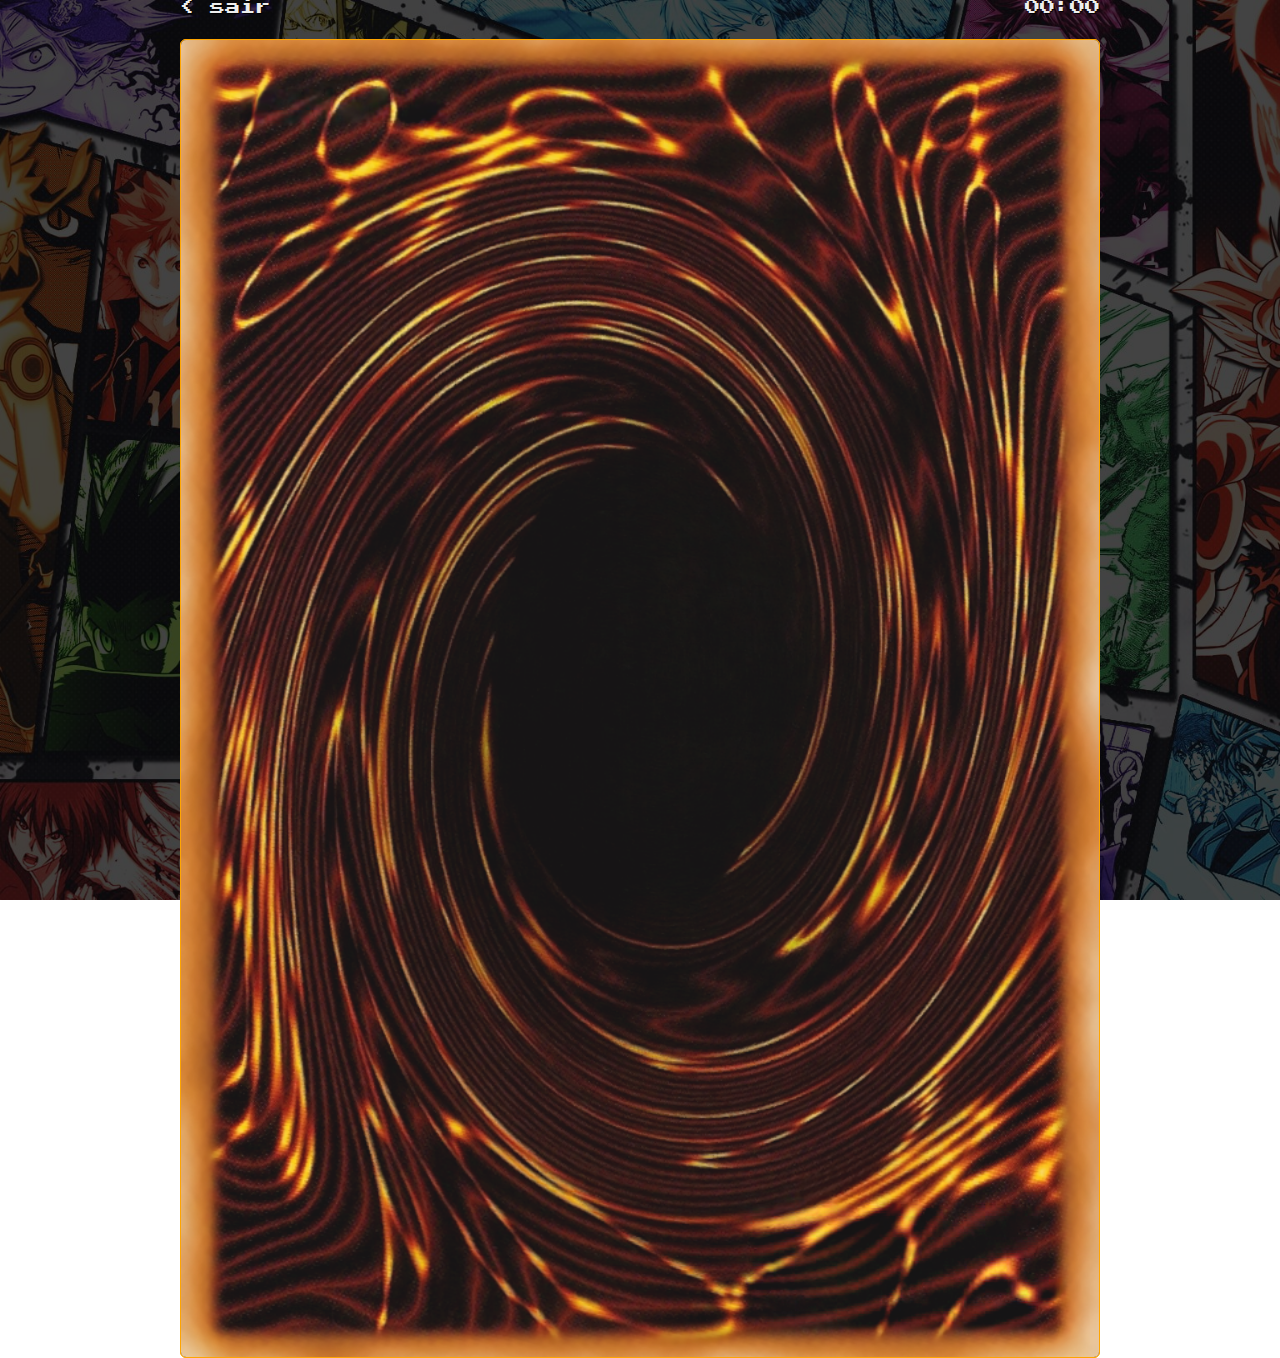
==== pages/cards.html @ c7760f0d "add style page cards" ====
<!DOCTYPE html>
<html lang="pt-BR">
  <head>
    <meta charset="UTF-8" />
    <meta name="viewport" content="width=device-width, initial-scale=1.0" />
    <meta name="description" content="Jogo da memória com imagens de animes" />
    <meta name="author" content="JoaoPaulo" />
    <meta name="creator" content="Reprograma Jucás" />
    <link rel="shortcut icon" href="./images/logo-rj.png" type="image/x-icon" />
    <link rel="preconnect" href="https://fonts.googleapis.com" />
    <link rel="preconnect" href="https://fonts.gstatic.com" crossorigin />
    <link
      href="https://fonts.googleapis.com/css2?family=Press+Start+2P&display=swap"
      rel="stylesheet"
    />
    <title>Memory Game</title>
    <link rel="stylesheet" href="../styles/cards.css" />
    <script src="../scripts/cards.js" defer></script>
  </head>
  <body>
    <div class="container">
      <main>
        <aside>
          <button>&lt; sair</button>
          <div class="dataPlayer">
            <span class="playerName"></span>
            <span class="timer">00:00</span>
          </div>
        </aside>

        <div class="gridCards">
          <div class="card" name="">
            <div class="front">
              <img src="../images/card_1.jpg" alt="" />
            </div>
            <div class="back">
              <img src="../images/yugioh-card-back.png" alt="" />
            </div>
          </div>
        </div>
      </main>
    </div>
  </body>
</html>
---- styles/cards.css ----
@import url(./reset.css);
main{
    max-width: 42rem;
    min-height: 100vh;
    margin: 0 auto;
    flex-direction: column;
    align-items: center;
    justify-content: center;
}

aside{
    width: 100%;
    display: flex;
    align-items: center;
    justify-content: space-between;

}

aside,
aside button{
    font-size: clamp(0.8rem, 1.2vw, 1.6rem);
}

.gridCards{
    display: grid;
    width: 100%;
    height: 100%;
    grid-template-columns: repeat(4, 1fr);
    gap: 1rem;
    margin-top: 2rem;
    perspective: 100rem;
}

.card{
    width: 100%;
    aspect-ratio: 3/4.3;
    border-radius: 0.6rem;
    position: relative;
    transition: transform 500ms, filter 200ms;
    transform-style: preserve-3d;
}

.card:hover{
    cursor: pointer;
    
}

.flipCard{
    transform: rotateY(180deg);
    
}

.card div{
    width: 100%;
    height: 100%;
    position: absolute;
}

.card div img{
    width: 100%;
    height: 100%;
    object-fit: cover;
    border: solid 1.5px orange;
    border-radius: 0.6rem;
    transition: filter 300ms, opacity 300ms;
}

.front{
    transform: rotateY(180deg);
}

.back{
    backface-visibility: hidden;
    transform: rotateY(0deg);
}

.disabledCard img{
    filter: saturate(0.1);
}

@media (min-width: 768px){
    main{
        min-width: 92rem;
   }

.gridCards{
    grid-template-columns: repeat(1, 1fr);
    gap: 1.6rem;
    margin-top: 2.4rem;
}
}
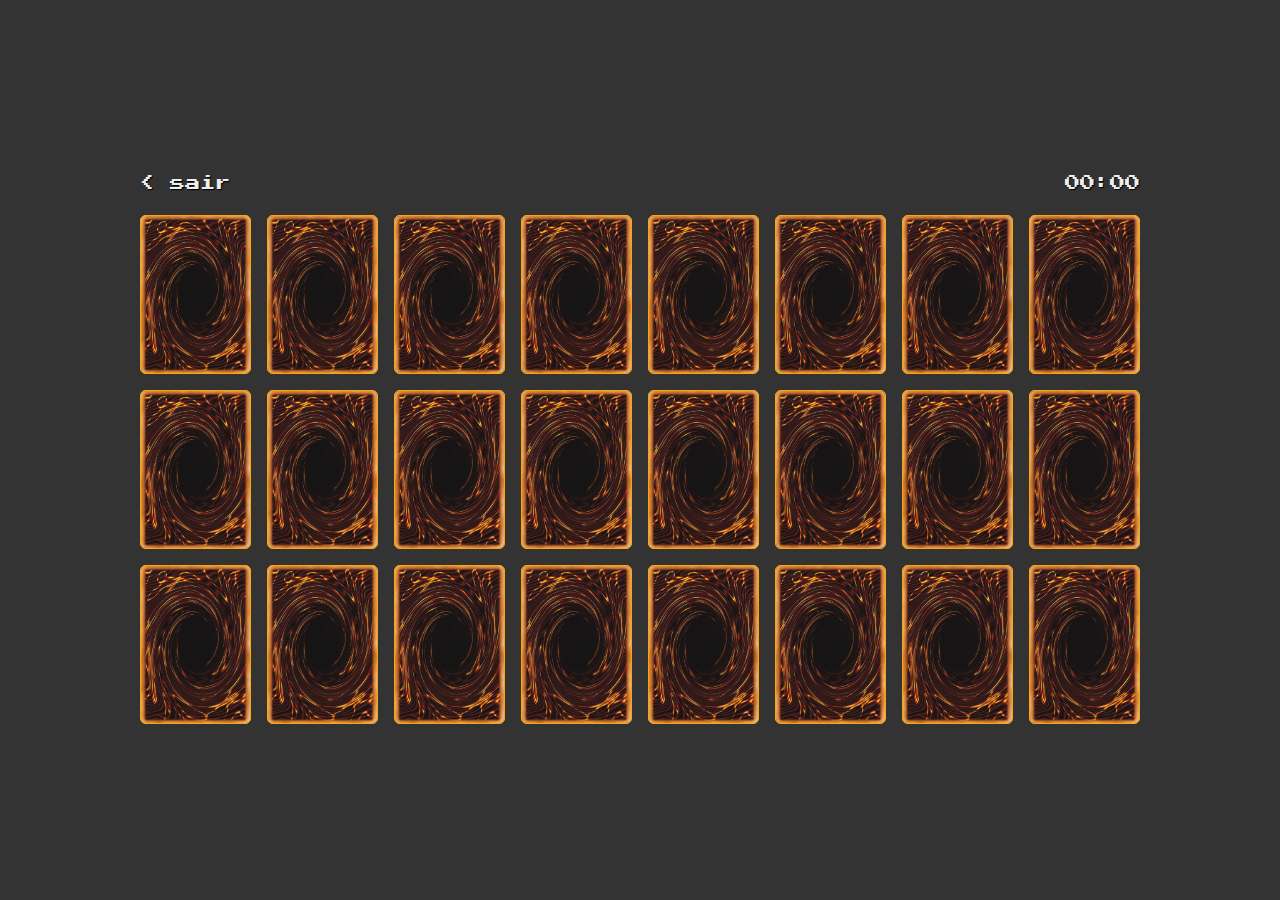
==== commit b25a04e7: "add page cards" ====
--- a/pages/cards.html
+++ b/pages/cards.html
@@ -4,7 +4,7 @@
     <meta charset="UTF-8" />
     <meta name="viewport" content="width=device-width, initial-scale=1.0" />
     <meta name="description" content="Jogo da memória com imagens de animes" />
-    <meta name="author" content="JoaoPaulo" />
+    <meta name="author" content="Emanuel Quintino" />
     <meta name="creator" content="Reprograma Jucás" />
     <link rel="shortcut icon" href="./images/logo-rj.png" type="image/x-icon" />
     <link rel="preconnect" href="https://fonts.googleapis.com" />
@@ -21,7 +21,7 @@
     <div class="container">
       <main>
         <aside>
-          <button>&lt; sair</button>
+          <button class="backButton">&lt; sair</button>
           <div class="dataPlayer">
             <span class="playerName"></span>
             <span class="timer">00:00</span>
@@ -31,10 +31,10 @@
         <div class="gridCards">
           <div class="card" name="">
             <div class="front">
-              <img src="../images/card_1.jpg" alt="" />
+              <img src="../images/card_6.jpg" alt="">
             </div>
             <div class="back">
-              <img src="../images/yugioh-card-back.png" alt="" />
+              <img src="../images/yugioh-card-back.png" alt="">
             </div>
           </div>
         </div>
--- a/styles/cards.css
+++ b/styles/cards.css
@@ -1,91 +1,91 @@
 @import url(./reset.css);
-main{
-    max-width: 42rem;
-    min-height: 100vh;
-    margin: 0 auto;
-    flex-direction: column;
-    align-items: center;
-    justify-content: center;
+
+main {
+  max-width: 42rem;
+  min-height: 100vh;
+  margin: 0 auto;
+  display: flex;
+  flex-direction: column;
+  align-items: center;
+  justify-content: center;
 }
 
-aside{
-    width: 100%;
-    display: flex;
-    align-items: center;
-    justify-content: space-between;
-
+aside {
+  width: 100%;
+  display: flex;
+  align-items: center;
+  justify-content: space-between;
 }
 
 aside,
-aside button{
-    font-size: clamp(0.8rem, 1.2vw, 1.6rem);
+aside button {
+  font-size: clamp(0.8rem, 1.2vw, 1.6rem);
 }
 
-.gridCards{
-    display: grid;
-    width: 100%;
-    height: 100%;
-    grid-template-columns: repeat(4, 1fr);
-    gap: 1rem;
-    margin-top: 2rem;
-    perspective: 100rem;
+.gridCards {
+  display: grid;
+  width: 100%;
+  height: 100%;
+  grid-template-columns: repeat(4, 1fr);
+  gap: 1rem;
+  margin-top: 2rem;
+  perspective: 100rem;
 }
 
-.card{
-    width: 100%;
-    aspect-ratio: 3/4.3;
-    border-radius: 0.6rem;
-    position: relative;
-    transition: transform 500ms, filter 200ms;
-    transform-style: preserve-3d;
+.card {
+  width: 100%;
+  aspect-ratio: 3/4.3;
+  border-radius: 0.6rem;
+  position: relative;
+  transition: transform 500ms, filter 200ms;
+  transform-style: preserve-3d;
 }
 
-.card:hover{
-    cursor: pointer;
-    
+.card:hover {
+  cursor: pointer;
+  transform: rotateY(180deg);
 }
 
-.flipCard{
-    transform: rotateY(180deg);
-    
+.flipCard {
+  transform: rotateY(180deg);
 }
 
-.card div{
-    width: 100%;
-    height: 100%;
-    position: absolute;
+.card div {
+  width: 100%;
+  height: 100%;
+  position: absolute;
 }
 
-.card div img{
-    width: 100%;
-    height: 100%;
-    object-fit: cover;
-    border: solid 1.5px orange;
-    border-radius: 0.6rem;
-    transition: filter 300ms, opacity 300ms;
+.card div img {
+  width: 100%;
+  height: 100%;
+  object-fit: cover;
+  border: solid 1.5px orange;
+  border-radius: 0.6rem;
+  transition: filter 300ms, opacity 300ms;
 }
 
-.front{
-    transform: rotateY(180deg);
+.front {
+  transform: rotateY(180deg);
 }
 
-.back{
-    backface-visibility: hidden;
-    transform: rotateY(0deg);
+.back {
+  backface-visibility: hidden;
+  transform: rotateY(0deg);
 }
 
-.disabledCard img{
-    filter: saturate(0.1);
+.disabledCard img {
+  filter: saturate(0.1);
 }
 
-@media (min-width: 768px){
-    main{
-        min-width: 92rem;
-   }
+@media (min-width: 768px) {
+  main {
+    min-width: 100rem;
+  }
 
-.gridCards{
-    grid-template-columns: repeat(1, 1fr);
+  .gridCards {
+    grid-template-columns: repeat(8, 1fr);
     gap: 1.6rem;
     margin-top: 2.4rem;
+  }
 }
-}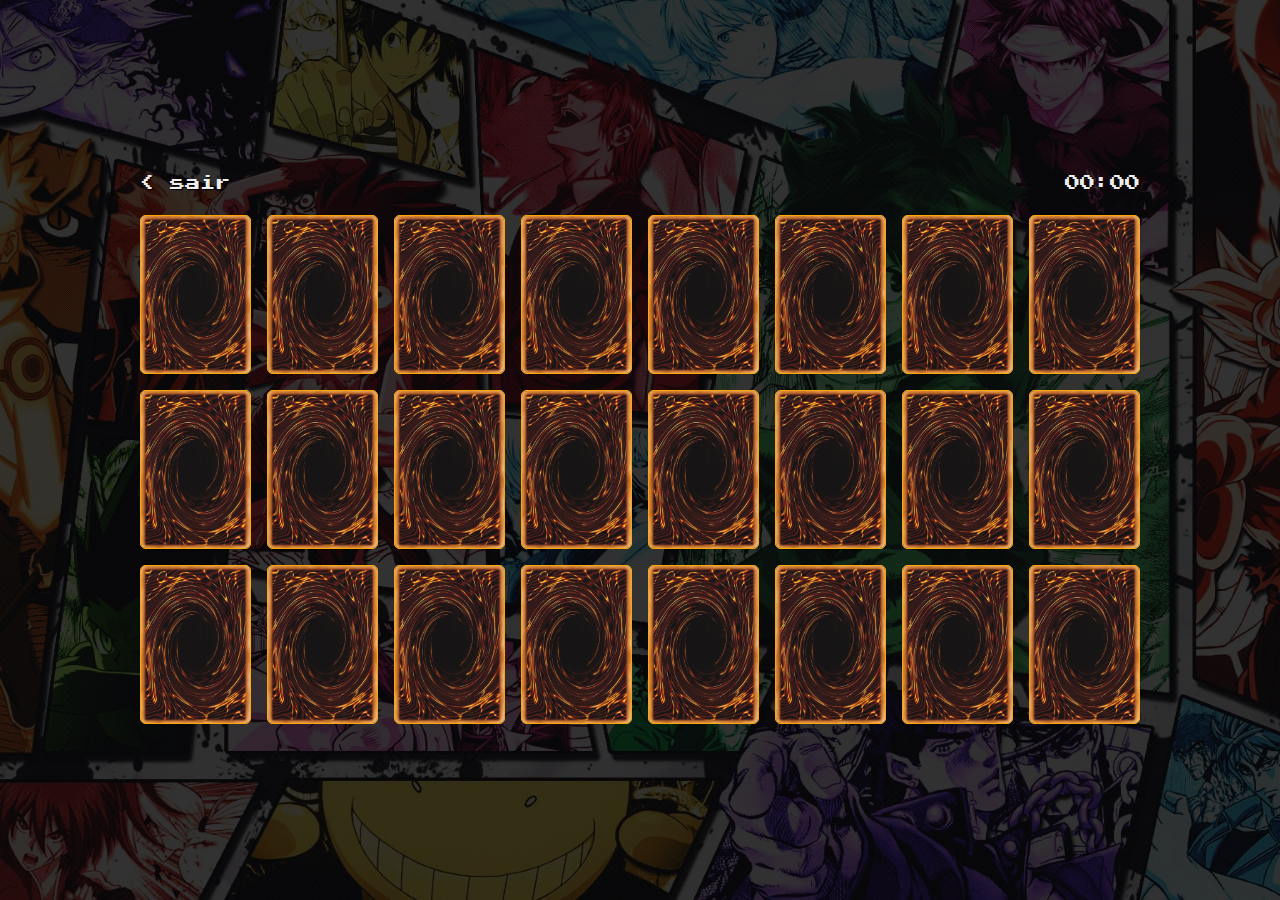
==== commit 97a44142: "add game win back page and update favicon" ====
--- a/pages/cards.html
+++ b/pages/cards.html
@@ -6,7 +6,7 @@
     <meta name="description" content="Jogo da memória com imagens de animes" />
     <meta name="author" content="Emanuel Quintino" />
     <meta name="creator" content="Reprograma Jucás" />
-    <link rel="shortcut icon" href="./images/logo-rj.png" type="image/x-icon" />
+    <link rel="shortcut icon" href="../images/logo-rj.png" type="image/x-icon" />
     <link rel="preconnect" href="https://fonts.googleapis.com" />
     <link rel="preconnect" href="https://fonts.gstatic.com" crossorigin />
     <link
--- a/styles/cards.css
+++ b/styles/cards.css
@@ -43,7 +43,6 @@
 
 .card:hover {
   cursor: pointer;
-  transform: rotateY(180deg);
 }
 
 .flipCard {
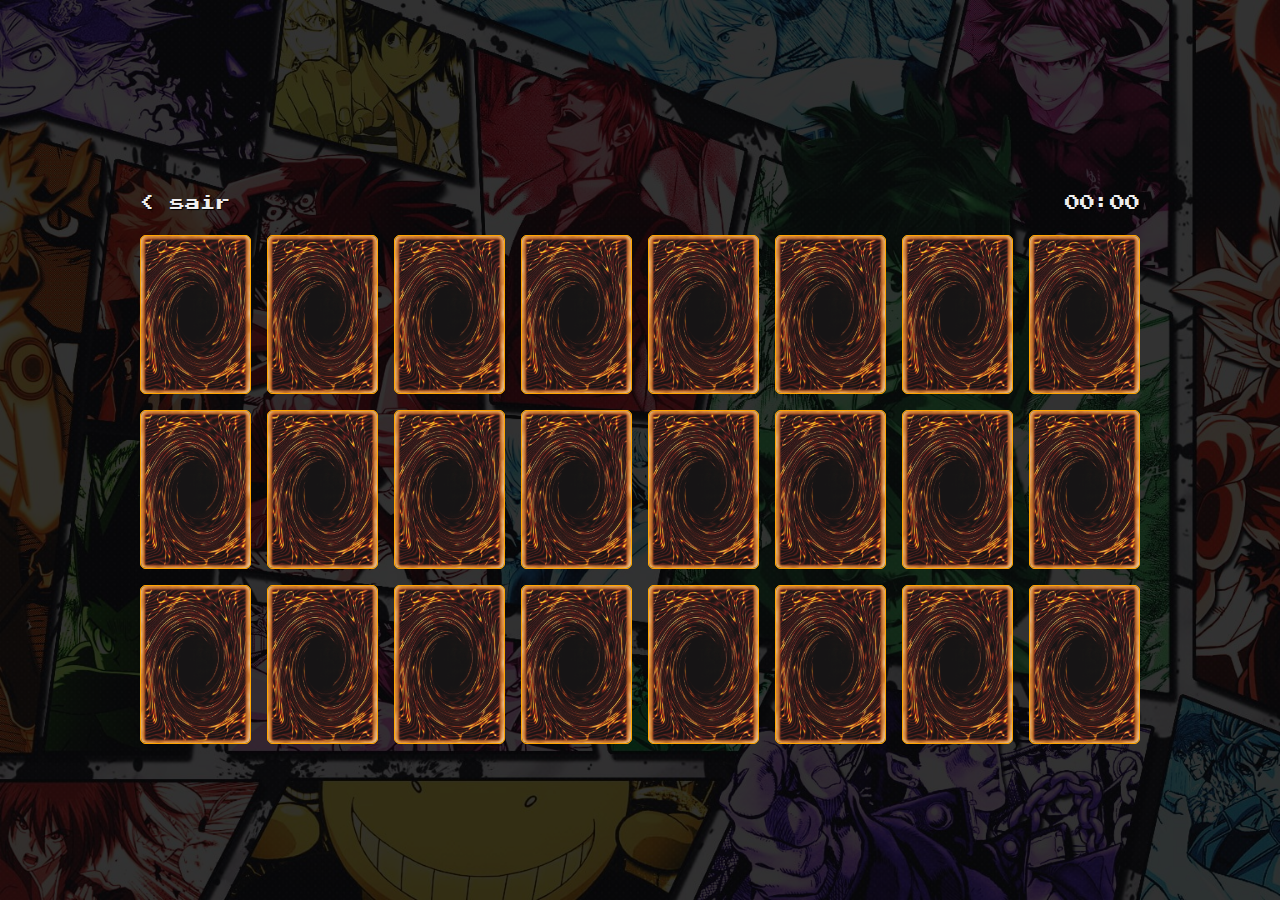
==== commit 6b1f126e: "added margin at the top" ====
--- a/pages/cards.html
+++ b/pages/cards.html
@@ -15,7 +15,6 @@
     />
     <title>Memory Game</title>
     <link rel="stylesheet" href="../styles/cards.css" />
-    <script src="../scripts/cards.js" defer></script>
   </head>
   <body>
     <div class="container">
@@ -40,5 +39,6 @@
         </div>
       </main>
     </div>
+    <script src="../scripts/cards.js" defer></script>
   </body>
 </html>
